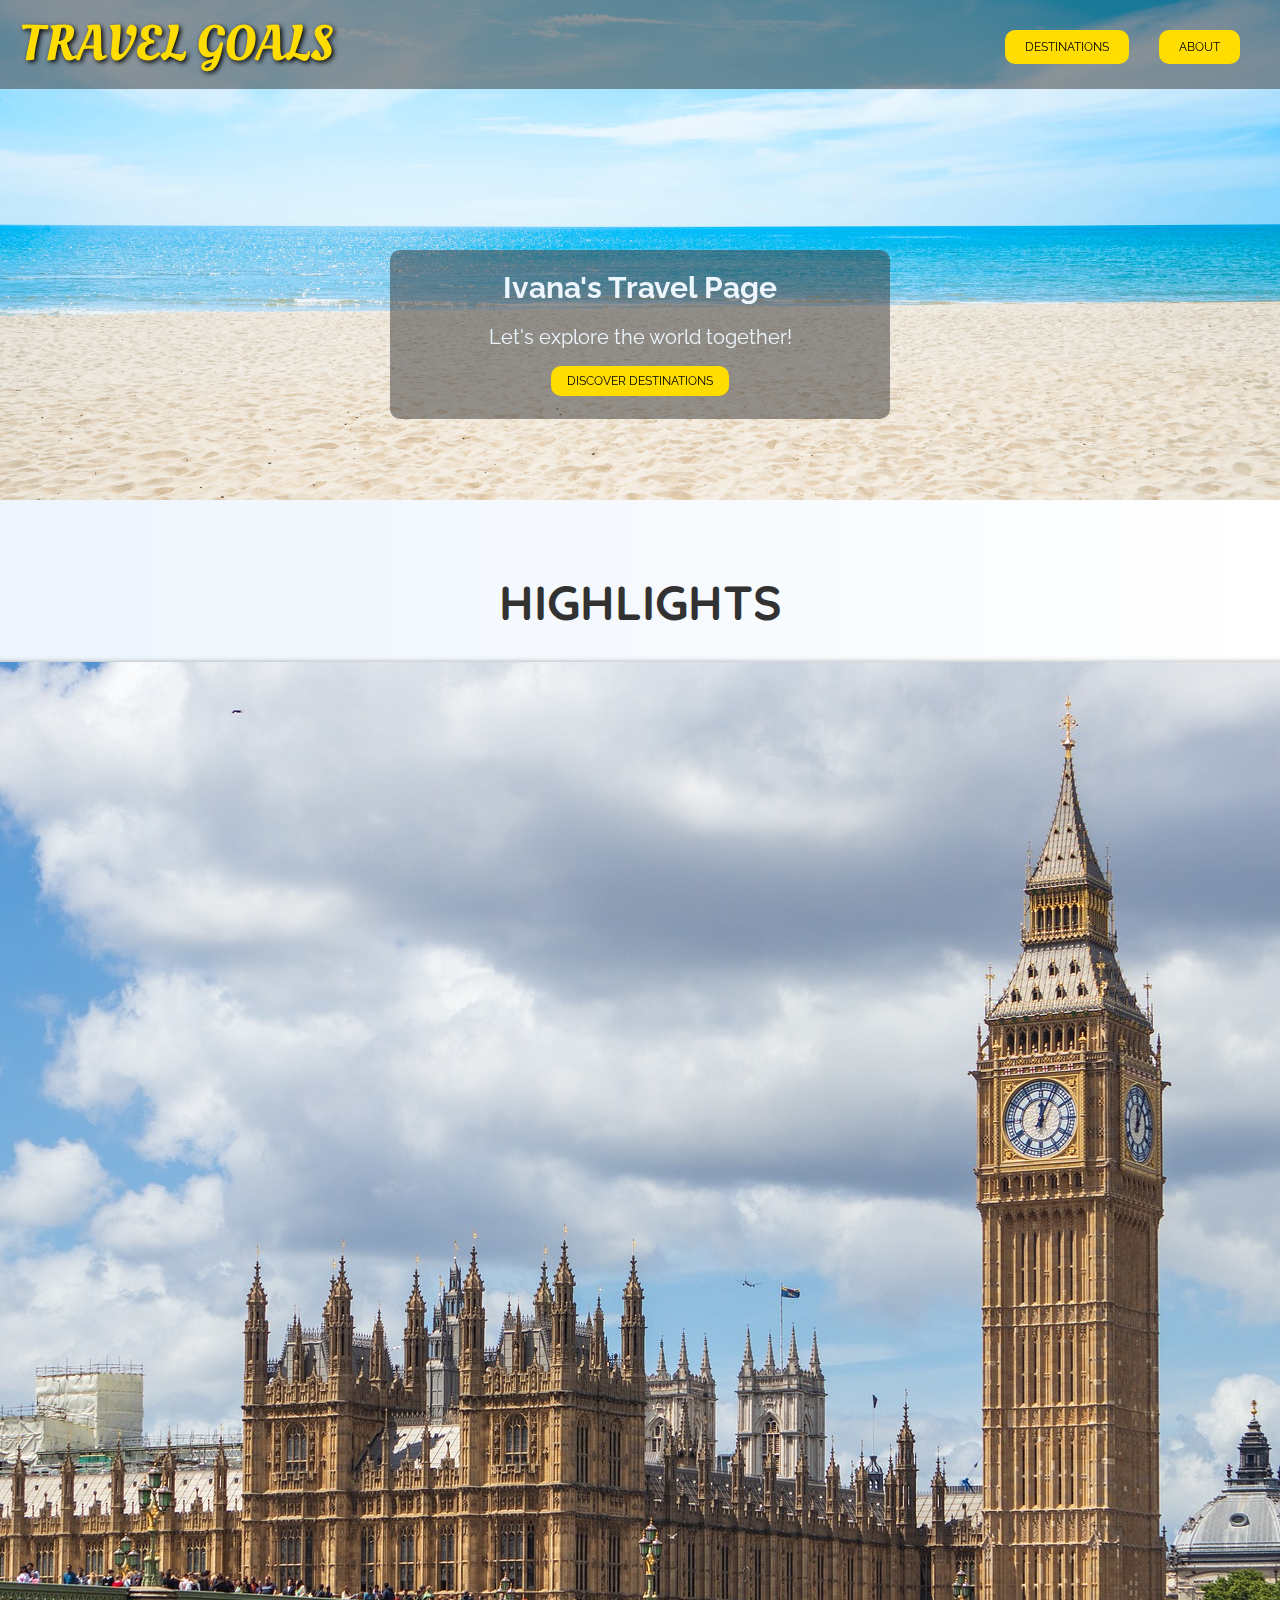
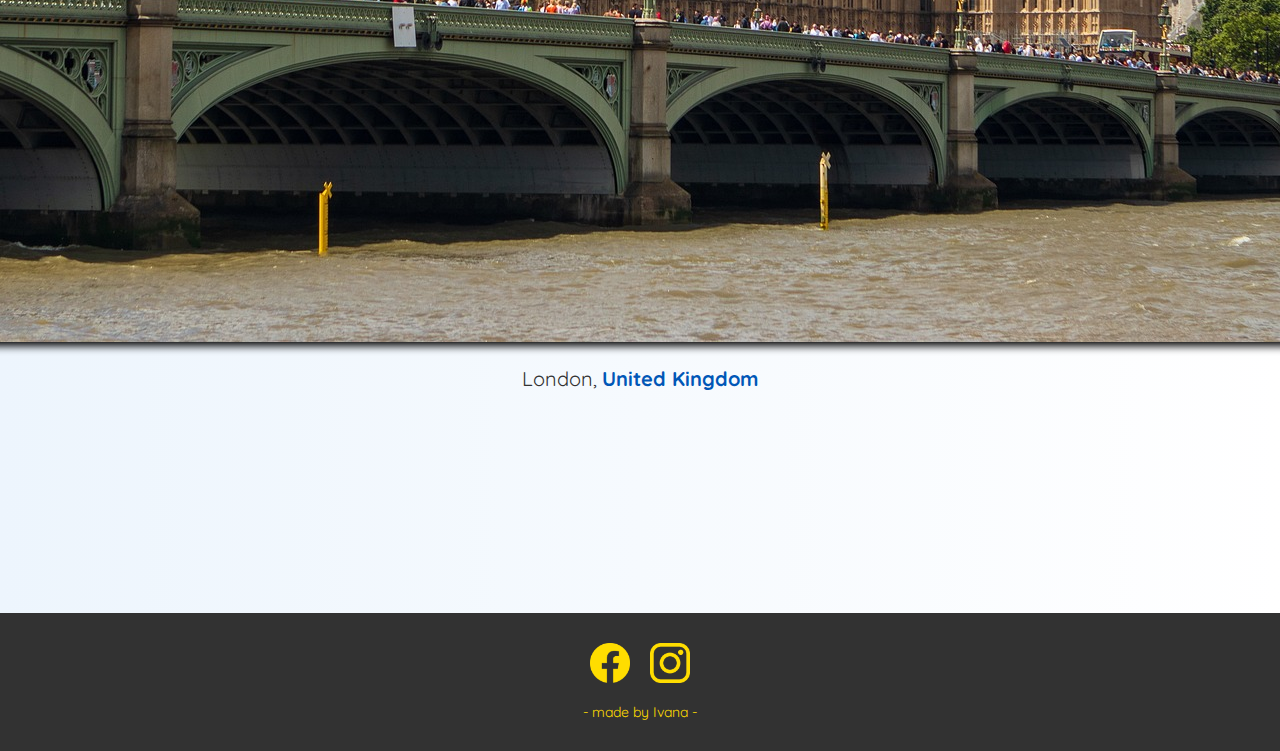
==== 03-third-website-days-15-20/index.html @ 0abf8e3b "Add third project during the course - days 15-20" ====
<!DOCTYPE html>
<html lang="en">
  <head>
    <meta charset="UTF-8" />
    <meta name="viewport" content="width=device-width, initial-scale=1.0" />
    <link rel="stylesheet" href="shared.css" />
    <link rel="stylesheet" href="styles.css" />
    <link
      href="https://fonts.googleapis.com/css2?family=Raleway:wght@700&family=Oleo+Script:wght@700&family=Quicksand:wght@300;500;700&display=swap"
      rel="stylesheet"
    />
    <title>Travel Goals</title>
  </head>
  <body>
    <header>
      <div id="page-logo">
        <a href="index.html">Travel Goals</a>
      </div>
      <nav>
        <ul>
          <li>
            <a href="destinations.html">Destinations</a>
          </li>
          <li>
            <a href="">About</a>
          </li>
        </ul>
      </nav>
    </header>
    <main>
      <section id="hero">
        <div id="hero-content">
          <h1>Ivana's Travel Page</h1>
          <p>Let's explore the world together!</p>
          <a href="destinations.html">discover destinations</a>
        </div>
      </section>
      <section id="highlights">
        <h2>Highlights</h2>
        <ul id="destinations">
          <li class="destination">
            <a href="destinations.html">
              <img
                src="images/destinations/lisbon.jpg"
                alt="Lisbon, Portugal"
              />
            </a>
            <p>Lisbon, <strong>Portugal</strong></p>
          </li>
          <li class="destination">
            <a href="destinations.html">
              <img
                src="images/destinations/london.jpg"
                alt="London, United Kingdom"
              />
            </a>
            <p>London, <strong>United Kingdom</strong></p>
          </li>
          <li class="destination">
            <a href="destinations.html">
              <img src="images/destinations/munich.jpg" alt="Munich, Germany" />
            </a>
            <p>Munich, <strong>Germany</strong></p>
          </li>
        </ul>
      </section>
    </main>
    <footer>
      <ul>
        <li>
          <a href="https://facebook.com" target="_blank"
            ><img src="images/icons/facebook.png" alt="Facebook logo"
          /></a>
        </li>
        <li>
          <a href="https://instagram.com" target="_blank"
            ><img src="images/icons/instagram.png" alt="Instagram logo"
          /></a>
        </li>
      </ul>
      <p>- made by Ivana -</p>
    </footer>
  </body>
</html>
---- 03-third-website-days-15-20/shared.css ----
body {
  font-family: "Quicksand", sans-serif;
  margin: 0;
}

#page-logo a {
  padding: 10px;
  font-family: "Oleo Script", sans-serif;
  color: rgb(255, 221, 0);
  font-size: 50px;
  text-decoration: none;
  text-transform: uppercase;
  text-shadow: 2px 2px 5px rgb(0, 0, 0);
}

header {
  background-color: rgba(50, 50, 50, 0.5);
  padding: 10px;
  display: flex;
  align-items: center;
  justify-content: space-between;
  position: fixed;
  box-sizing: border-box;
  width: 100%;
}

ul {
  list-style: none;
  margin: 0 15px;
  padding: 0;
}

header ul {
  display: flex;
}

header li {
  margin: 0 15px;
}

header li a {
  text-decoration: none;
  color: black;
  font-family: "Raleway", sans-serif;
  text-transform: uppercase;
  font-size: 12px;
  padding: 10px 20px;
  background-color: rgb(255, 221, 0);
  border-radius: 10px;
}

header li a:hover {
  background-color: rgba(255, 221, 0, 0.79);
}

footer {
  background-color: rgb(50, 50, 50);
  padding: 30px;
}

footer ul {
  display: flex;
  justify-content: center;
}

footer li {
  width: 40px;
  height: 40px;
  margin: 0 10px;
}

footer img {
  width: 100%;
  height: 100%;
}

footer p {
  text-align: center;
  font-size: 14px;
  color: rgb(255, 221, 0);
  margin: 0;
  padding-top: 20px;
}
---- 03-third-website-days-15-20/styles.css ----
#hero {
  height: 500px;
  background-image: url("images/hero-img.png");
  background-position: center;
  background-size: cover;
}

#hero-content {
  width: 500px;
  background-color: rgba(50, 50, 50, 0.5);
  border-radius: 10px;
  text-align: center;
  padding: 20px 0 30px;
  margin: 0 auto;
  position: relative;
  top: 250px;
}

#hero-content h1 {
  margin: 0;
  color: rgb(237, 245, 253);
  font-family: "Raleway", sans-serif;
  font-size: 30px;
}

#hero-content p {
  color: rgb(237, 245, 253);
  font-family: "Raleway", sans-serif;
  font-size: 20px;
}

#hero-content a {
  text-decoration: none;
  color: black;
  font-family: "Raleway", sans-serif;
  text-transform: uppercase;
  font-size: 12px;
  padding: 8px 16px;
  background-color: rgb(255, 221, 0);
  border-radius: 10px;
}

#hero-content a:hover {
  background-color: rgba(255, 221, 0, 0.79);
}

#highlights {
  padding: 12px;
  background: linear-gradient(90deg, rgb(237, 245, 253), rgb(255, 255, 255));
}

#highlights h2 {
  text-align: center;
  margin: 60px auto 30px;
  color: rgb(50, 50, 50);
  text-transform: uppercase;
  font-size: 48px;
}

#destinations {
  display: flex;
  justify-content: center;
  width: 85%;
  margin: auto;
  margin-bottom: 30px;
}

.destination {
  margin: 0 30px;
}

.destination img {
  box-shadow: 2px 4px 8px rgb(0, 0, 0);
  border-radius: 10px;
  object-fit: cover;
}

.destination img:hover {
  transform: scale(1.05);
}

.destination p {
  text-align: center;
  color: rgb(50, 50, 50);
  font-size: 20px;
}

.destination strong {
  color: rgb(0, 87, 183);
}
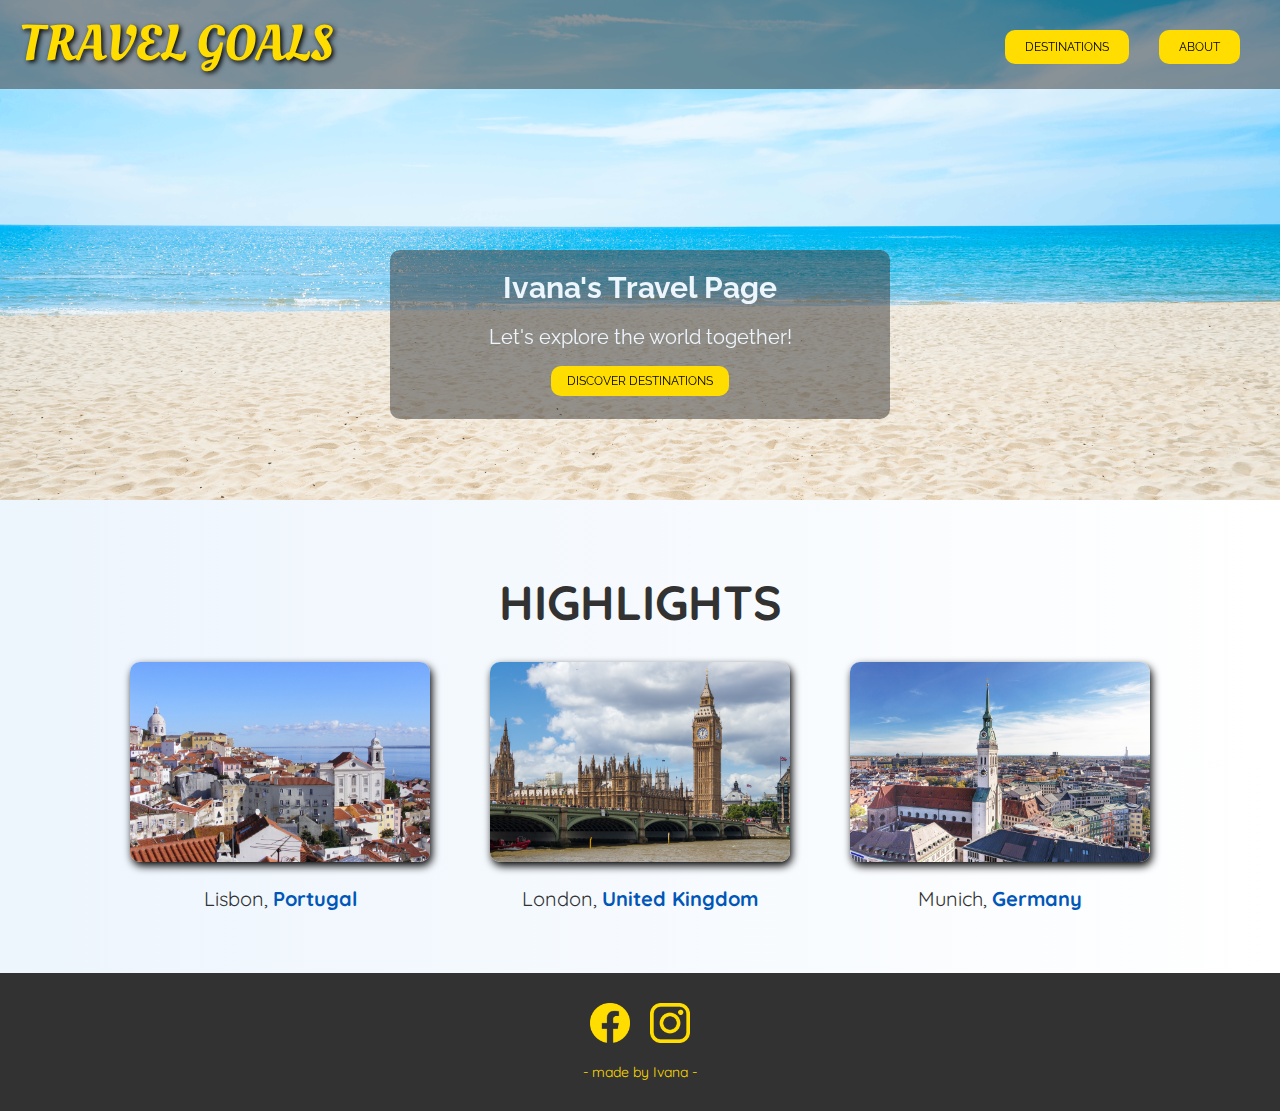
==== commit c2e45e1a: "Fix image dimensions for consistency and add README file" ====
--- a/03-third-website-days-15-20/index.html
+++ b/03-third-website-days-15-20/index.html
@@ -3,8 +3,8 @@
   <head>
     <meta charset="UTF-8" />
     <meta name="viewport" content="width=device-width, initial-scale=1.0" />
-    <link rel="stylesheet" href="shared.css" />
-    <link rel="stylesheet" href="styles.css" />
+    <link rel="stylesheet" href="styles/shared.css" />
+    <link rel="stylesheet" href="styles/styles.css" />
     <link
       href="https://fonts.googleapis.com/css2?family=Raleway:wght@700&family=Oleo+Script:wght@700&family=Quicksand:wght@300;500;700&display=swap"
       rel="stylesheet"
--- a/03-third-website-days-15-20/styles/shared.css
+++ b/03-third-website-days-15-20/styles/shared.css
@@ -0,0 +1,83 @@
+body {
+  font-family: "Quicksand", sans-serif;
+  margin: 0;
+}
+
+#page-logo a {
+  padding: 10px;
+  font-family: "Oleo Script", sans-serif;
+  color: rgb(255, 221, 0);
+  font-size: 50px;
+  text-decoration: none;
+  text-transform: uppercase;
+  text-shadow: 2px 2px 5px rgb(0, 0, 0);
+}
+
+header {
+  background-color: rgba(50, 50, 50, 0.5);
+  padding: 10px;
+  display: flex;
+  align-items: center;
+  justify-content: space-between;
+  position: fixed;
+  box-sizing: border-box;
+  width: 100%;
+}
+
+ul {
+  list-style: none;
+  margin: 0 15px;
+  padding: 0;
+}
+
+header ul {
+  display: flex;
+}
+
+header li {
+  margin: 0 15px;
+}
+
+header li a {
+  text-decoration: none;
+  color: black;
+  font-family: "Raleway", sans-serif;
+  text-transform: uppercase;
+  font-size: 12px;
+  padding: 10px 20px;
+  background-color: rgb(255, 221, 0);
+  border-radius: 10px;
+}
+
+header li a:hover {
+  background-color: rgba(255, 221, 0, 0.79);
+}
+
+footer {
+  background-color: rgb(50, 50, 50);
+  padding: 30px;
+}
+
+footer ul {
+  display: flex;
+  justify-content: center;
+}
+
+footer li {
+  width: 40px;
+  height: 40px;
+  margin: 0 10px;
+}
+
+footer img {
+  width: 100%;
+  height: 100%;
+}
+
+footer p {
+  text-align: center;
+  font-size: 14px;
+  color: rgb(255, 221, 0);
+  margin: 0;
+  padding-top: 20px;
+}
--- a/03-third-website-days-15-20/styles/styles.css
+++ b/03-third-website-days-15-20/styles/styles.css
@@ -0,0 +1,92 @@
+#hero {
+  height: 500px;
+  background-image: url("../images/hero-img.png");
+  background-position: center;
+  background-size: cover;
+}
+
+#hero-content {
+  width: 500px;
+  background-color: rgba(50, 50, 50, 0.5);
+  border-radius: 10px;
+  text-align: center;
+  padding: 20px 0 30px;
+  margin: 0 auto;
+  position: relative;
+  top: 250px;
+}
+
+#hero-content h1 {
+  margin: 0;
+  color: rgb(237, 245, 253);
+  font-family: "Raleway", sans-serif;
+  font-size: 30px;
+}
+
+#hero-content p {
+  color: rgb(237, 245, 253);
+  font-family: "Raleway", sans-serif;
+  font-size: 20px;
+}
+
+#hero-content a {
+  text-decoration: none;
+  color: black;
+  font-family: "Raleway", sans-serif;
+  text-transform: uppercase;
+  font-size: 12px;
+  padding: 8px 16px;
+  background-color: rgb(255, 221, 0);
+  border-radius: 10px;
+}
+
+#hero-content a:hover {
+  background-color: rgba(255, 221, 0, 0.79);
+}
+
+#highlights {
+  padding: 12px;
+  background: linear-gradient(90deg, rgb(237, 245, 253), rgb(255, 255, 255));
+}
+
+#highlights h2 {
+  text-align: center;
+  margin: 60px auto 30px;
+  color: rgb(50, 50, 50);
+  text-transform: uppercase;
+  font-size: 48px;
+}
+
+#destinations {
+  display: flex;
+  justify-content: center;
+  width: 85%;
+  margin: auto;
+  margin-bottom: 30px;
+}
+
+.destination {
+  margin: 0 30px;
+}
+
+.destination img {
+  height: 200px;
+  width: 300px;
+  box-shadow: 2px 4px 8px rgb(0, 0, 0);
+  border-radius: 10px;
+  object-fit: cover;
+}
+
+.destination img:hover {
+  transform: scale(1.05);
+}
+
+.destination p {
+  text-align: center;
+  color: rgb(50, 50, 50);
+  font-size: 20px;
+}
+
+.destination strong {
+  color: rgb(0, 87, 183);
+}
